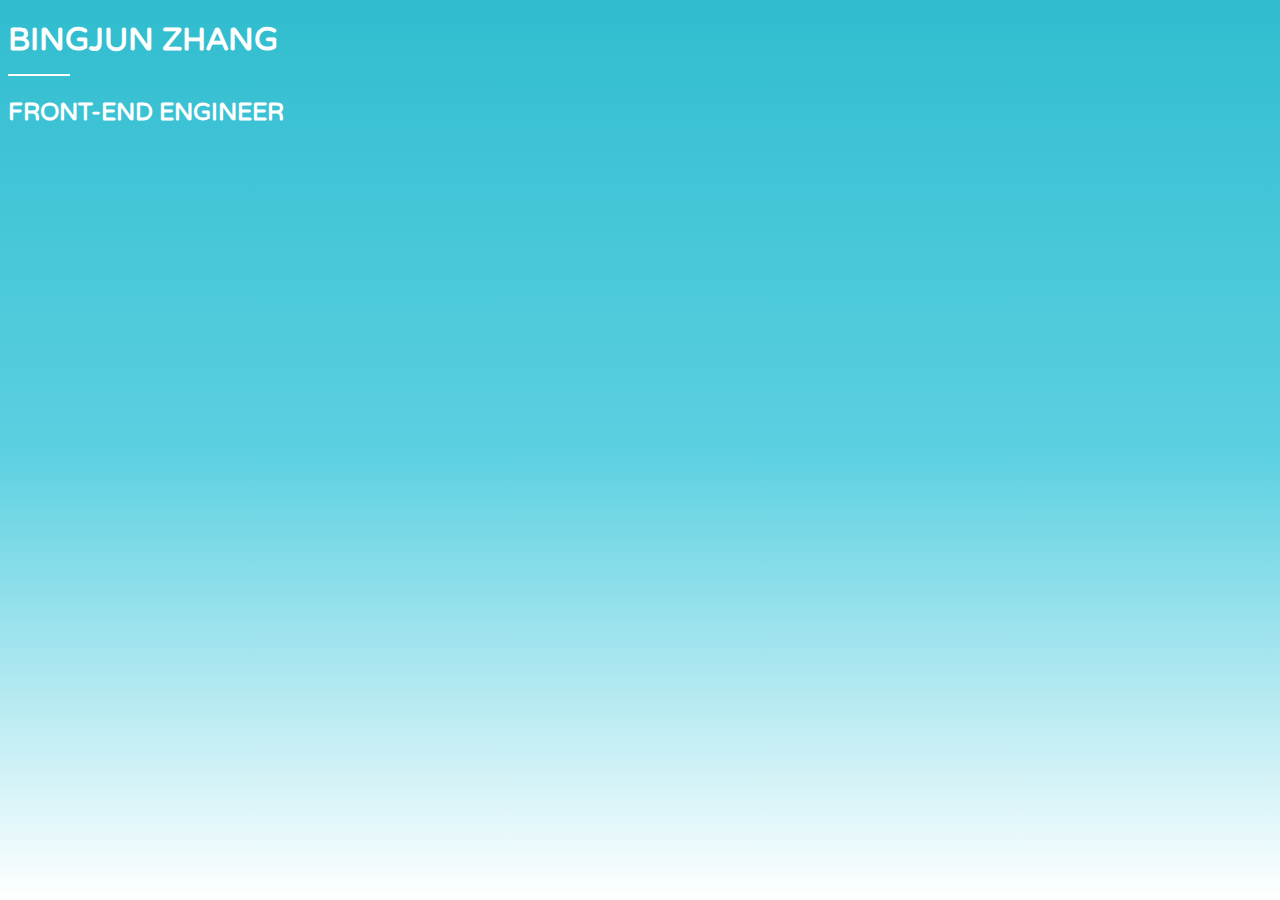
==== html/index.html @ 4d16e604 "move website files to html" ====
<!DOCTYPE html>
<html>
    <head>
        <title>Bingjun Zhang</title>
        <link rel="stylesheet" href="main.css">
        <link href="https://fonts.googleapis.com/css?family=Roboto" rel="stylesheet">
    </head>
    <body>
        <div class="intro">
            <h1> Bingjun Zhang </h1>       
            <h2>Front-end engineer</h2>
        </div>
    </body>
</html>
---- html/main.css ----
html {
    height: 100%;
    -webkit-background-size: cover;
    -moz-background-size: cover;
    -o-background-size: cover;
    background-size: cover;
    background-repeat:no-repeat;
    background: #30BDCF;  /* fallback for old browsers */
    background: -webkit-linear-gradient(to bottom, #30BDCF, #5BD0E1, #FFFFFF);
    background: linear-gradient(to bottom, #30BDCF, #5BD0E1, #FFFFFF);
    font-family: VarelaRound, 'Roboto', Helvetica, Arial, sans-serif;
    font-style: normal;
    font-weight: 100;
}
h1, h2 {
    color: white;    
    text-transform: uppercase;
    font-weight: bold;
    text-align: left;
    padding: 20px, 20px, 20px, 20px
}
h1:after {
    content: " ";
    border: 1px solid white;
    margin-top: 15px;
    margin-bottom: 15px;
    display: block;
    max-width: 60px
}
.intro {
    width: 100%;
    
}
@font-face {
    font-family: VarelaRound;
    src: url("VarelaRound-Regular.otf") format("opentype");
}
@font-face {
    font-family: VarelaRound;
    src: url("VarelaRound-Regular.otf") format("opentype");
}
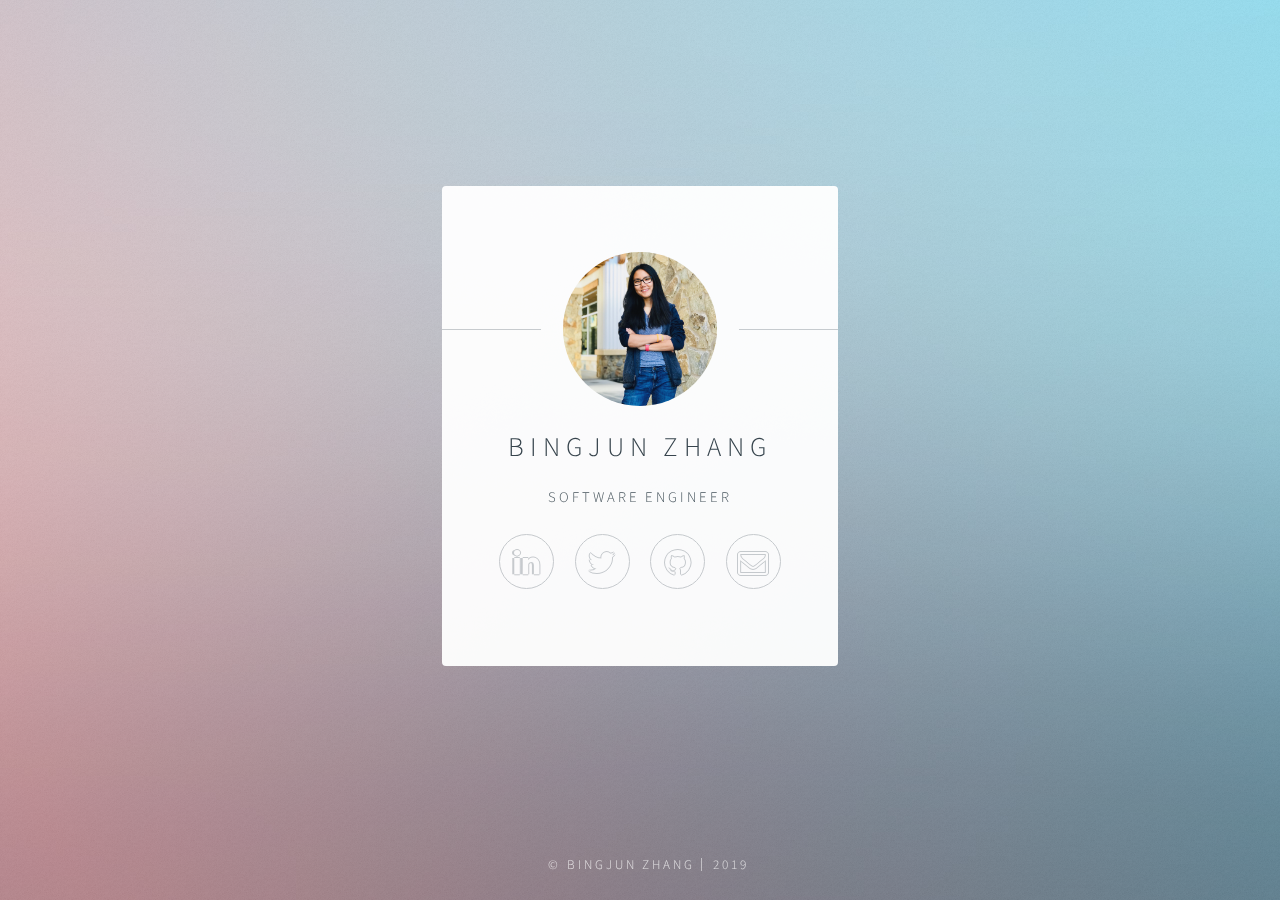
==== commit cfc0d892: "New design" ====
--- a/html/index.html
+++ b/html/index.html
@@ -1,14 +1,56 @@
-<!DOCTYPE html>
-<html>
-    <head>
-        <title>Bingjun Zhang</title>
-        <link rel="stylesheet" href="main.css">
-        <link href="https://fonts.googleapis.com/css?family=Roboto" rel="stylesheet">
-    </head>
-    <body>
-        <div class="intro">
-            <h1> Bingjun Zhang </h1>       
-            <h2>Front-end engineer</h2>
-        </div>
-    </body>
+<!DOCTYPE HTML>
+<!--
+	Identity by HTML5 UP
+	html5up.net | @ajlkn
+	Free for personal and commercial use under the CCA 3.0 license (html5up.net/license)
+-->
+<html>
+	<head>
+		<title>Identity by HTML5 UP</title>
+		<meta charset="utf-8" />
+		<meta name="viewport" content="width=device-width, initial-scale=1, user-scalable=no" />
+		<link rel="stylesheet" href="assets/css/main.css" />
+		<noscript><link rel="stylesheet" href="assets/css/noscript.css" /></noscript>
+	</head>
+	<body class="is-preload">
+
+		<!-- Wrapper -->
+			<div id="wrapper">
+
+				<!-- Main -->
+					<section id="main">
+						<header>
+							<span class="avatar"><img src="images/avatar.png" alt="" /></span>
+							<h1>Bingjun Zhang</h1>
+							<p>Software Engineer</p>
+						</header>
+						
+						<footer>
+							<ul class="icons">                                
+                                <li><a href="https://linkedin.com/in/bingjun-zhang/" class="fa-linkedin" target="_blank">Linkedin</a></li>
+                                <li><a href="https://twitter.com/BingjunZhang" class="fa-twitter">Twitter</a></li>
+								<li><a href="https://github.com/bzhang" class="fa-github">Github</a></li>
+								<li><a href="mailto:bingjunzhang@gmail.com" class="fa-envelope-o">Email</a></li>
+							</ul>
+						</footer>
+					</section>
+
+				<!-- Footer -->
+					<footer id="footer">
+						<ul class="copyright">
+							<li>&copy; Bingjun Zhang</li><li>2019</li>
+						</ul>
+					</footer>
+
+			</div>
+
+		<!-- Scripts -->
+			<script>
+				if ('addEventListener' in window) {
+					window.addEventListener('load', function() { document.body.className = document.body.className.replace(/\bis-preload\b/, ''); });
+					document.body.className += (navigator.userAgent.match(/(MSIE|rv:11\.0)/) ? ' is-ie' : '');
+				}
+			</script>
+
+	</body>
 </html>--- a/html/assets/css/main.css
+++ b/html/assets/css/main.css
@@ -0,0 +1,1031 @@
+@import url(font-awesome.min.css);
+@import url("https://fonts.googleapis.com/css?family=Source+Sans+Pro:300");
+
+/*
+	Identity by HTML5 UP
+	html5up.net | @ajlkn
+	Free for personal and commercial use under the CCA 3.0 license (html5up.net/license)
+*/
+
+/* Icon (alt) */
+
+	html, body, div, span, applet, object,
+	iframe, h1, h2, h3, h4, h5, h6, p, blockquote,
+	pre, a, abbr, acronym, address, big, cite,
+	code, del, dfn, em, img, ins, kbd, q, s, samp,
+	small, strike, strong, sub, sup, tt, var, b,
+	u, i, center, dl, dt, dd, ol, ul, li, fieldset,
+	form, label, legend, table, caption, tbody,
+	tfoot, thead, tr, th, td, article, aside,
+	canvas, details, embed, figure, figcaption,
+	footer, header, hgroup, menu, nav, output, ruby,
+	section, summary, time, mark, audio, video {
+		margin: 0;
+		padding: 0;
+		border: 0;
+		font-size: 100%;
+		font: inherit;
+		vertical-align: baseline;
+	}
+
+	article, aside, details, figcaption, figure,
+	footer, header, hgroup, menu, nav, section {
+		display: block;
+	}
+
+	body {
+		line-height: 1;
+	}
+
+	ol, ul {
+		list-style: none;
+	}
+
+	blockquote, q {
+		quotes: none;
+	}
+
+		blockquote:before, blockquote:after, q:before, q:after {
+			content: '';
+			content: none;
+		}
+
+	table {
+		border-collapse: collapse;
+		border-spacing: 0;
+	}
+
+	body {
+		-webkit-text-size-adjust: none;
+	}
+
+	mark {
+		background-color: transparent;
+		color: inherit;
+	}
+
+	input::-moz-focus-inner {
+		border: 0;
+		padding: 0;
+	}
+
+	input, select, textarea {
+		-moz-appearance: none;
+		-webkit-appearance: none;
+		-ms-appearance: none;
+		appearance: none;
+	}
+
+/* Basic */
+
+	@media screen and (max-width: 480px) {
+
+		html, body {
+			min-width: 320px;
+		}
+
+	}
+
+	html {
+		box-sizing: border-box;
+	}
+
+	*, *:before, *:after {
+		box-sizing: inherit;
+	}
+
+	body.is-preload *, body.is-preload *:before, body.is-preload *:after {
+		-moz-animation: none !important;
+		-webkit-animation: none !important;
+		-ms-animation: none !important;
+		animation: none !important;
+		-moz-transition: none !important;
+		-webkit-transition: none !important;
+		-ms-transition: none !important;
+		transition: none !important;
+	}
+
+	html {
+		height: 100%;
+	}
+
+	body {
+		height: 100%;
+		background-color: #ffffff;
+		background-image: url("images/overlay.png"), -moz-linear-gradient(60deg, rgba(255, 165, 150, 0.5) 5%, rgba(0, 228, 255, 0.35)), url("../../images/bg.jpg");
+		background-image: url("images/overlay.png"), -webkit-linear-gradient(60deg, rgba(255, 165, 150, 0.5) 5%, rgba(0, 228, 255, 0.35)), url("../../images/bg.jpg");
+		background-image: url("images/overlay.png"), -ms-linear-gradient(60deg, rgba(255, 165, 150, 0.5) 5%, rgba(0, 228, 255, 0.35)), url("../../images/bg.jpg");
+		background-image: url("images/overlay.png"), linear-gradient(60deg, rgba(255, 165, 150, 0.5) 5%, rgba(0, 228, 255, 0.35)), url("../../images/bg.jpg");
+		background-repeat: repeat,			no-repeat,			no-repeat;
+		background-size: 100px 100px, cover,				cover;
+		background-position: top left,		center center,		bottom center;
+		background-attachment: fixed,			fixed,				fixed;
+	}
+
+		body:after {
+			content: '';
+			display: block;
+			position: fixed;
+			top: 0;
+			left: 0;
+			width: 100%;
+			height: inherit;
+			opacity: 0;
+			z-index: 1;
+			background-color: #ffffff;
+			background-image: url("images/overlay.png"), -moz-linear-gradient(60deg, rgba(255, 165, 150, 0.5) 5%, rgba(0, 228, 255, 0.35));
+			background-image: url("images/overlay.png"), -webkit-linear-gradient(60deg, rgba(255, 165, 150, 0.5) 5%, rgba(0, 228, 255, 0.35));
+			background-image: url("images/overlay.png"), -ms-linear-gradient(60deg, rgba(255, 165, 150, 0.5) 5%, rgba(0, 228, 255, 0.35));
+			background-image: url("images/overlay.png"), linear-gradient(60deg, rgba(255, 165, 150, 0.5) 5%, rgba(0, 228, 255, 0.35));
+			background-repeat: repeat,			no-repeat;
+			background-size: 100px 100px, cover;
+			background-position: top left,		center center;
+			-moz-transition: opacity 1.75s ease-out;
+			-webkit-transition: opacity 1.75s ease-out;
+			-ms-transition: opacity 1.75s ease-out;
+			transition: opacity 1.75s ease-out;
+		}
+
+		body.is-preload:after {
+			opacity: 1;
+		}
+
+/* Type */
+
+	body, input, select, textarea {
+		color: #414f57;
+		font-family: "Source Sans Pro", Helvetica, sans-serif;
+		font-size: 14pt;
+		font-weight: 300;
+		line-height: 2;
+		letter-spacing: 0.2em;
+		text-transform: uppercase;
+	}
+
+		@media screen and (max-width: 1680px) {
+
+			body, input, select, textarea {
+				font-size: 11pt;
+			}
+
+		}
+
+		@media screen and (max-width: 480px) {
+
+			body, input, select, textarea {
+				font-size: 10pt;
+				line-height: 1.75;
+			}
+
+		}
+
+	a {
+		-moz-transition: color 0.2s ease, border-color 0.2s ease;
+		-webkit-transition: color 0.2s ease, border-color 0.2s ease;
+		-ms-transition: color 0.2s ease, border-color 0.2s ease;
+		transition: color 0.2s ease, border-color 0.2s ease;
+		color: inherit;
+		text-decoration: none;
+	}
+
+		a:before {
+			-moz-transition: color 0.2s ease, text-shadow 0.2s ease;
+			-webkit-transition: color 0.2s ease, text-shadow 0.2s ease;
+			-ms-transition: color 0.2s ease, text-shadow 0.2s ease;
+			transition: color 0.2s ease, text-shadow 0.2s ease;
+		}
+
+		a:hover {
+			color: #ff7496;
+		}
+
+	strong, b {
+		color: #313f47;
+	}
+
+	em, i {
+		font-style: italic;
+	}
+
+	p {
+		margin: 0 0 1.5em 0;
+	}
+
+	h1, h2, h3, h4, h5, h6 {
+		color: #313f47;
+		line-height: 1.5;
+		margin: 0 0 0.75em 0;
+	}
+
+		h1 a, h2 a, h3 a, h4 a, h5 a, h6 a {
+			color: inherit;
+			text-decoration: none;
+		}
+
+	h1 {
+		font-size: 1.85em;
+		letter-spacing: 0.22em;
+		margin: 0 0 0.525em 0;
+	}
+
+	h2 {
+		font-size: 1.25em;
+	}
+
+	h3 {
+		font-size: 1em;
+	}
+
+	h4 {
+		font-size: 1em;
+	}
+
+	h5 {
+		font-size: 1em;
+	}
+
+	h6 {
+		font-size: 1em;
+	}
+
+	@media screen and (max-width: 480px) {
+
+		h1 {
+			font-size: 1.65em;
+		}
+
+	}
+
+	sub {
+		font-size: 0.8em;
+		position: relative;
+		top: 0.5em;
+	}
+
+	sup {
+		font-size: 0.8em;
+		position: relative;
+		top: -0.5em;
+	}
+
+	hr {
+		border: 0;
+		border-bottom: solid 1px #c8cccf;
+		margin: 3em 0;
+	}
+
+/* Form */
+
+	form {
+		margin: 0 0 1.5em 0;
+	}
+
+		form > :last-child {
+			margin-bottom: 0;
+		}
+
+		form > .fields {
+			display: -moz-flex;
+			display: -webkit-flex;
+			display: -ms-flex;
+			display: flex;
+			-moz-flex-wrap: wrap;
+			-webkit-flex-wrap: wrap;
+			-ms-flex-wrap: wrap;
+			flex-wrap: wrap;
+			width: calc(100% + 2.25em);
+			margin: -1.125em 0 1.5em -1.125em;
+		}
+
+			form > .fields > .field {
+				-moz-flex-grow: 0;
+				-webkit-flex-grow: 0;
+				-ms-flex-grow: 0;
+				flex-grow: 0;
+				-moz-flex-shrink: 0;
+				-webkit-flex-shrink: 0;
+				-ms-flex-shrink: 0;
+				flex-shrink: 0;
+				padding: 1.125em 0 0 1.125em;
+				width: calc(100% - 1.125em);
+			}
+
+				form > .fields > .field.half {
+					width: calc(50% - 0.5625em);
+				}
+
+				form > .fields > .field.third {
+					width: calc(100%/3 - 0.375em);
+				}
+
+				form > .fields > .field.quarter {
+					width: calc(25% - 0.28125em);
+				}
+
+		@media screen and (max-width: 480px) {
+
+			form > .fields {
+				width: calc(100% + 2.25em);
+				margin: -1.125em 0 1.5em -1.125em;
+			}
+
+				form > .fields > .field {
+					padding: 1.125em 0 0 1.125em;
+					width: calc(100% - 1.125em);
+				}
+
+					form > .fields > .field.half {
+						width: calc(100% - 1.125em);
+					}
+
+					form > .fields > .field.third {
+						width: calc(100% - 1.125em);
+					}
+
+					form > .fields > .field.quarter {
+						width: calc(100% - 1.125em);
+					}
+
+		}
+
+	label {
+		color: #313f47;
+		display: block;
+		font-size: 0.9em;
+		margin: 0 0 0.75em 0;
+	}
+
+	input[type="text"],
+	input[type="password"],
+	input[type="email"],
+	input[type="tel"],
+	select,
+	textarea {
+		-moz-appearance: none;
+		-webkit-appearance: none;
+		-ms-appearance: none;
+		appearance: none;
+		border-radius: 4px;
+		border: solid 1px #c8cccf;
+		color: inherit;
+		display: block;
+		outline: 0;
+		padding: 0 1em;
+		text-decoration: none;
+		width: 100%;
+	}
+
+		input[type="text"]:invalid,
+		input[type="password"]:invalid,
+		input[type="email"]:invalid,
+		input[type="tel"]:invalid,
+		select:invalid,
+		textarea:invalid {
+			box-shadow: none;
+		}
+
+		input[type="text"]:focus,
+		input[type="password"]:focus,
+		input[type="email"]:focus,
+		input[type="tel"]:focus,
+		select:focus,
+		textarea:focus {
+			border-color: #ff7496;
+		}
+
+	select {
+		background-image: url("data:image/svg+xml;charset=utf8,%3Csvg xmlns='http://www.w3.org/2000/svg' width='40' height='40' preserveAspectRatio='none' viewBox='0 0 40 40'%3E%3Cpath d='M9.4,12.3l10.4,10.4l10.4-10.4c0.2-0.2,0.5-0.4,0.9-0.4c0.3,0,0.6,0.1,0.9,0.4l3.3,3.3c0.2,0.2,0.4,0.5,0.4,0.9 c0,0.4-0.1,0.6-0.4,0.9L20.7,31.9c-0.2,0.2-0.5,0.4-0.9,0.4c-0.3,0-0.6-0.1-0.9-0.4L4.3,17.3c-0.2-0.2-0.4-0.5-0.4-0.9 c0-0.4,0.1-0.6,0.4-0.9l3.3-3.3c0.2-0.2,0.5-0.4,0.9-0.4S9.1,12.1,9.4,12.3z' fill='%23c8cccf' /%3E%3C/svg%3E");
+		background-size: 1.25rem;
+		background-repeat: no-repeat;
+		background-position: calc(100% - 1rem) center;
+		height: 2.75em;
+		padding-right: 2.75em;
+		text-overflow: ellipsis;
+	}
+
+		select option {
+			color: #313f47;
+			background: #ffffff;
+		}
+
+		select:focus::-ms-value {
+			background-color: transparent;
+		}
+
+		select::-ms-expand {
+			display: none;
+		}
+
+	input[type="text"],
+	input[type="password"],
+	input[type="email"],
+	select {
+		height: 2.75em;
+	}
+
+	textarea {
+		padding: 0.75em 1em;
+	}
+
+	input[type="checkbox"],
+	input[type="radio"] {
+		-moz-appearance: none;
+		-webkit-appearance: none;
+		-ms-appearance: none;
+		appearance: none;
+		display: block;
+		float: left;
+		margin-right: -2em;
+		opacity: 0;
+		width: 1em;
+		z-index: -1;
+	}
+
+		input[type="checkbox"] + label,
+		input[type="radio"] + label {
+			text-decoration: none;
+			color: #414f57;
+			cursor: pointer;
+			display: inline-block;
+			font-size: 1em;
+			font-weight: 300;
+			padding-left: 2.4em;
+			padding-right: 0.75em;
+			position: relative;
+		}
+
+			input[type="checkbox"] + label:before,
+			input[type="radio"] + label:before {
+				-moz-osx-font-smoothing: grayscale;
+				-webkit-font-smoothing: antialiased;
+				font-family: FontAwesome;
+				font-style: normal;
+				font-weight: normal;
+				text-transform: none !important;
+			}
+
+			input[type="checkbox"] + label:before,
+			input[type="radio"] + label:before {
+				border-radius: 4px;
+				border: solid 1px #c8cccf;
+				content: '';
+				display: inline-block;
+				height: 1.65em;
+				left: 0;
+				line-height: 1.58125em;
+				position: absolute;
+				text-align: center;
+				top: 0.15em;
+				width: 1.65em;
+			}
+
+		input[type="checkbox"]:checked + label:before,
+		input[type="radio"]:checked + label:before {
+			color: #ff7496;
+			content: '\f00c';
+		}
+
+		input[type="checkbox"]:focus + label:before,
+		input[type="radio"]:focus + label:before {
+			border-color: #ff7496;
+		}
+
+	input[type="checkbox"] + label:before {
+		border-radius: 4px;
+	}
+
+	input[type="radio"] + label:before {
+		border-radius: 100%;
+	}
+
+	::-webkit-input-placeholder {
+		color: #616f77 !important;
+		opacity: 1.0;
+	}
+
+	:-moz-placeholder {
+		color: #616f77 !important;
+		opacity: 1.0;
+	}
+
+	::-moz-placeholder {
+		color: #616f77 !important;
+		opacity: 1.0;
+	}
+
+	:-ms-input-placeholder {
+		color: #616f77 !important;
+		opacity: 1.0;
+	}
+
+/* Icon */
+
+	.icon {
+		text-decoration: none;
+		position: relative;
+		border-bottom: none;
+	}
+
+		.icon:before {
+			-moz-osx-font-smoothing: grayscale;
+			-webkit-font-smoothing: antialiased;
+			font-family: FontAwesome;
+			font-style: normal;
+			font-weight: normal;
+			text-transform: none !important;
+		}
+
+		.icon > .label {
+			display: none;
+		}
+
+/* List */
+
+	ol {
+		list-style: decimal;
+		margin: 0 0 1.5em 0;
+		padding-left: 1.25em;
+	}
+
+		ol li {
+			padding-left: 0.25em;
+		}
+
+	ul {
+		list-style: disc;
+		margin: 0 0 1.5em 0;
+		padding-left: 1em;
+	}
+
+		ul li {
+			padding-left: 0.5em;
+		}
+
+		ul.alt {
+			list-style: none;
+			padding-left: 0;
+		}
+
+			ul.alt li {
+				border-top: solid 1px #c8cccf;
+				padding: 0.5em 0;
+			}
+
+				ul.alt li:first-child {
+					border-top: 0;
+					padding-top: 0;
+				}
+
+	dl {
+		margin: 0 0 1.5em 0;
+	}
+
+		dl dt {
+			display: block;
+			margin: 0 0 0.75em 0;
+		}
+
+		dl dd {
+			margin-left: 1.5em;
+		}
+
+/* Actions */
+
+	ul.actions {
+		display: -moz-flex;
+		display: -webkit-flex;
+		display: -ms-flex;
+		display: flex;
+		cursor: default;
+		list-style: none;
+		margin-left: -0.75em;
+		padding-left: 0;
+	}
+
+		ul.actions li {
+			padding: 0 0 0 0.75em;
+			vertical-align: middle;
+		}
+
+		ul.actions.special {
+			-moz-justify-content: center;
+			-webkit-justify-content: center;
+			-ms-justify-content: center;
+			justify-content: center;
+			width: 100%;
+			margin-left: 0;
+		}
+
+			ul.actions.special li:first-child {
+				padding-left: 0;
+			}
+
+		ul.actions.stacked {
+			-moz-flex-direction: column;
+			-webkit-flex-direction: column;
+			-ms-flex-direction: column;
+			flex-direction: column;
+			margin-left: 0;
+		}
+
+			ul.actions.stacked li {
+				padding: 0.975em 0 0 0;
+			}
+
+				ul.actions.stacked li:first-child {
+					padding-top: 0;
+				}
+
+		ul.actions.fit {
+			width: calc(100% + 0.75em);
+		}
+
+			ul.actions.fit li {
+				-moz-flex-grow: 1;
+				-webkit-flex-grow: 1;
+				-ms-flex-grow: 1;
+				flex-grow: 1;
+				-moz-flex-shrink: 1;
+				-webkit-flex-shrink: 1;
+				-ms-flex-shrink: 1;
+				flex-shrink: 1;
+				width: 100%;
+			}
+
+				ul.actions.fit li > * {
+					width: 100%;
+				}
+
+			ul.actions.fit.stacked {
+				width: 100%;
+			}
+
+		@media screen and (max-width: 480px) {
+
+			ul.actions:not(.fixed) {
+				-moz-flex-direction: column;
+				-webkit-flex-direction: column;
+				-ms-flex-direction: column;
+				flex-direction: column;
+				margin-left: 0;
+				width: 100% !important;
+			}
+
+				ul.actions:not(.fixed) li {
+					-moz-flex-grow: 1;
+					-webkit-flex-grow: 1;
+					-ms-flex-grow: 1;
+					flex-grow: 1;
+					-moz-flex-shrink: 1;
+					-webkit-flex-shrink: 1;
+					-ms-flex-shrink: 1;
+					flex-shrink: 1;
+					padding: 0.75em 0 0 0;
+					text-align: center;
+					width: 100%;
+				}
+
+					ul.actions:not(.fixed) li > * {
+						width: 100%;
+					}
+
+					ul.actions:not(.fixed) li:first-child {
+						padding-top: 0;
+					}
+
+					ul.actions:not(.fixed) li input[type="submit"],
+					ul.actions:not(.fixed) li input[type="reset"],
+					ul.actions:not(.fixed) li input[type="button"],
+					ul.actions:not(.fixed) li button,
+					ul.actions:not(.fixed) li .button {
+						width: 100%;
+					}
+
+						ul.actions:not(.fixed) li input[type="submit"].icon:before,
+						ul.actions:not(.fixed) li input[type="reset"].icon:before,
+						ul.actions:not(.fixed) li input[type="button"].icon:before,
+						ul.actions:not(.fixed) li button.icon:before,
+						ul.actions:not(.fixed) li .button.icon:before {
+							margin-left: -0.5rem;
+						}
+
+		}
+
+/* Icons */
+
+	ul.icons {
+		cursor: default;
+		list-style: none;
+		padding-left: 0;
+		margin-top: -0.675em;
+	}
+
+		ul.icons li {
+			display: inline-block;
+			padding: 0.675em 0.5em;
+		}
+
+			ul.icons li a {
+				text-decoration: none;
+				position: relative;
+				display: block;
+				width: 3.75em;
+				height: 3.75em;
+				border-radius: 100%;
+				border: solid 1px #c8cccf;
+				line-height: 3.75em;
+				overflow: hidden;
+				text-align: center;
+				text-indent: 3.75em;
+				white-space: nowrap;
+			}
+
+				ul.icons li a:before {
+					-moz-osx-font-smoothing: grayscale;
+					-webkit-font-smoothing: antialiased;
+					font-family: FontAwesome;
+					font-style: normal;
+					font-weight: normal;
+					text-transform: none !important;
+				}
+
+				ul.icons li a:before {
+					color: #ffffff;
+					text-shadow: 1.25px 0px 0px #c8cccf, -1.25px 0px 0px #c8cccf, 0px 1.25px 0px #c8cccf, 0px -1.25px 0px #c8cccf;
+				}
+
+				ul.icons li a:hover:before {
+					text-shadow: 1.25px 0px 0px #ff7496, -1.25px 0px 0px #ff7496, 0px 1.25px 0px #ff7496, 0px -1.25px 0px #ff7496;
+				}
+
+				ul.icons li a:before {
+					position: absolute;
+					top: 0;
+					left: 0;
+					width: inherit;
+					height: inherit;
+					font-size: 1.85rem;
+					line-height: inherit;
+					text-align: center;
+					text-indent: 0;
+				}
+
+				ul.icons li a:hover {
+					border-color: #ff7496;
+				}
+
+		@media screen and (max-width: 480px) {
+
+			ul.icons li a:before {
+				font-size: 1.5rem;
+			}
+
+		}
+
+/* Button */
+
+	input[type="submit"],
+	input[type="reset"],
+	input[type="button"],
+	button,
+	.button {
+		-moz-appearance: none;
+		-webkit-appearance: none;
+		-ms-appearance: none;
+		appearance: none;
+		-moz-transition: background-color 0.2s ease-in-out, border-color 0.2s ease-in-out, color 0.2s ease-in-out;
+		-webkit-transition: background-color 0.2s ease-in-out, border-color 0.2s ease-in-out, color 0.2s ease-in-out;
+		-ms-transition: background-color 0.2s ease-in-out, border-color 0.2s ease-in-out, color 0.2s ease-in-out;
+		transition: background-color 0.2s ease-in-out, border-color 0.2s ease-in-out, color 0.2s ease-in-out;
+		display: inline-block;
+		height: 2.75em;
+		line-height: 2.75em;
+		padding: 0 1.5em;
+		background-color: transparent;
+		border-radius: 4px;
+		border: solid 1px #c8cccf;
+		color: #414f57 !important;
+		cursor: pointer;
+		text-align: center;
+		text-decoration: none;
+		white-space: nowrap;
+	}
+
+		input[type="submit"]:hover,
+		input[type="reset"]:hover,
+		input[type="button"]:hover,
+		button:hover,
+		.button:hover {
+			border-color: #ff7496;
+			color: #ff7496 !important;
+		}
+
+		input[type="submit"].icon,
+		input[type="reset"].icon,
+		input[type="button"].icon,
+		button.icon,
+		.button.icon {
+			padding-left: 1.35em;
+		}
+
+			input[type="submit"].icon:before,
+			input[type="reset"].icon:before,
+			input[type="button"].icon:before,
+			button.icon:before,
+			.button.icon:before {
+				margin-right: 0.5em;
+			}
+
+		input[type="submit"].fit,
+		input[type="reset"].fit,
+		input[type="button"].fit,
+		button.fit,
+		.button.fit {
+			width: 100%;
+		}
+
+		input[type="submit"].small,
+		input[type="reset"].small,
+		input[type="button"].small,
+		button.small,
+		.button.small {
+			font-size: 0.8em;
+		}
+
+		input[type="submit"].large,
+		input[type="reset"].large,
+		input[type="button"].large,
+		button.large,
+		.button.large {
+			font-size: 1.35em;
+		}
+
+		input[type="submit"].disabled, input[type="submit"]:disabled,
+		input[type="reset"].disabled,
+		input[type="reset"]:disabled,
+		input[type="button"].disabled,
+		input[type="button"]:disabled,
+		button.disabled,
+		button:disabled,
+		.button.disabled,
+		.button:disabled {
+			pointer-events: none;
+			opacity: 0.5;
+		}
+
+/* Main */
+
+	#main {
+		-moz-transform-origin: 50% 50%;
+		-webkit-transform-origin: 50% 50%;
+		-ms-transform-origin: 50% 50%;
+		transform-origin: 50% 50%;
+		-moz-transform: rotateX(0deg);
+		-webkit-transform: rotateX(0deg);
+		-ms-transform: rotateX(0deg);
+		transform: rotateX(0deg);
+		-moz-transition: opacity 1s ease, -moz-transform 1s ease;
+		-webkit-transition: opacity 1s ease, -webkit-transform 1s ease;
+		-ms-transition: opacity 1s ease, -ms-transform 1s ease;
+		transition: opacity 1s ease, transform 1s ease;
+		padding: 4.5em 3em 3em 3em ;
+		background: #ffffff;
+		border-radius: 4px;
+		cursor: default;
+		max-width: 100%;
+		opacity: 0.95;
+		position: relative;
+		text-align: center;
+		width: 27em;
+	}
+
+		#main .avatar {
+			position: relative;
+			display: block;
+			margin-bottom: 1.5em;
+		}
+
+			#main .avatar img {
+				display: block;
+				margin: 0 auto;
+				border-radius: 100%;
+				box-shadow: 0 0 0 1.5em #ffffff;
+				width: 50%;
+			}
+
+			#main .avatar:before {
+				content: '';
+				display: block;
+				position: absolute;
+				top: 50%;
+				left: -3em;
+				width: calc(100% + 6em);
+				height: 1px;
+				z-index: -1;
+				background: #c8cccf;
+			}
+
+		@media screen and (max-width: 480px) {
+
+			#main {
+				padding: 4em 2em 2.5em 2em ;
+				width: 100%;
+			}
+
+				#main .avatar:before {
+					left: -2em;
+					width: calc(100% + 4em);
+				}
+
+		}
+
+		body.is-preload #main {
+			-moz-transform: rotateX(15deg);
+			-webkit-transform: rotateX(15deg);
+			-ms-transform: rotateX(15deg);
+			transform: rotateX(15deg);
+			opacity: 0;
+		}
+
+/* Footer */
+
+	#footer {
+		-moz-align-self: -moz-flex-end;
+		-webkit-align-self: -webkit-flex-end;
+		-ms-align-self: -ms-flex-end;
+		align-self: flex-end;
+		width: 100%;
+		padding: 1.5em 0 0 0;
+		color: rgba(255, 255, 255, 0.75);
+		cursor: default;
+		text-align: center;
+	}
+
+		#footer .copyright {
+			margin: 0;
+			padding: 0;
+			font-size: 0.9em;
+			list-style: none;
+		}
+
+			#footer .copyright li {
+				display: inline-block;
+				margin: 0 0 0 0.45em;
+				padding: 0 0 0 0.85em;
+				border-left: solid 1px rgba(255, 255, 255, 0.5);
+				line-height: 1;
+			}
+
+				#footer .copyright li:first-child {
+					border-left: 0;
+				}
+
+/* Wrapper */
+
+	#wrapper {
+		display: -moz-flex;
+		display: -webkit-flex;
+		display: -ms-flex;
+		display: flex;
+		-moz-align-items: center;
+		-webkit-align-items: center;
+		-ms-align-items: center;
+		align-items: center;
+		-moz-justify-content: space-between;
+		-webkit-justify-content: space-between;
+		-ms-justify-content: space-between;
+		justify-content: space-between;
+		-moz-flex-direction: column;
+		-webkit-flex-direction: column;
+		-ms-flex-direction: column;
+		flex-direction: column;
+		-moz-perspective: 1000px;
+		-webkit-perspective: 1000px;
+		-ms-perspective: 1000px;
+		perspective: 1000px;
+		position: relative;
+		min-height: 100%;
+		padding: 1.5em;
+		z-index: 2;
+	}
+
+		#wrapper > * {
+			z-index: 1;
+		}
+
+		#wrapper:before {
+			content: '';
+			display: block;
+		}
+
+		@media screen and (max-width: 360px) {
+
+			#wrapper {
+				padding: 0.75em;
+			}
+
+		}
+
+		body.is-ie #wrapper {
+			height: 100%;
+		}--- a/html/assets/css/noscript.css
+++ b/html/assets/css/noscript.css
@@ -0,0 +1,21 @@
+/*
+	Identity by HTML5 UP
+	html5up.net | @ajlkn
+	Free for personal and commercial use under the CCA 3.0 license (html5up.net/license)
+*/
+
+/* Basic */
+
+	body:after {
+		display: none;
+	}
+
+/* Main */
+
+	#main {
+		-moz-transform: none !important;
+		-webkit-transform: none !important;
+		-ms-transform: none !important;
+		transform: none !important;
+		opacity: 1 !important;
+	}